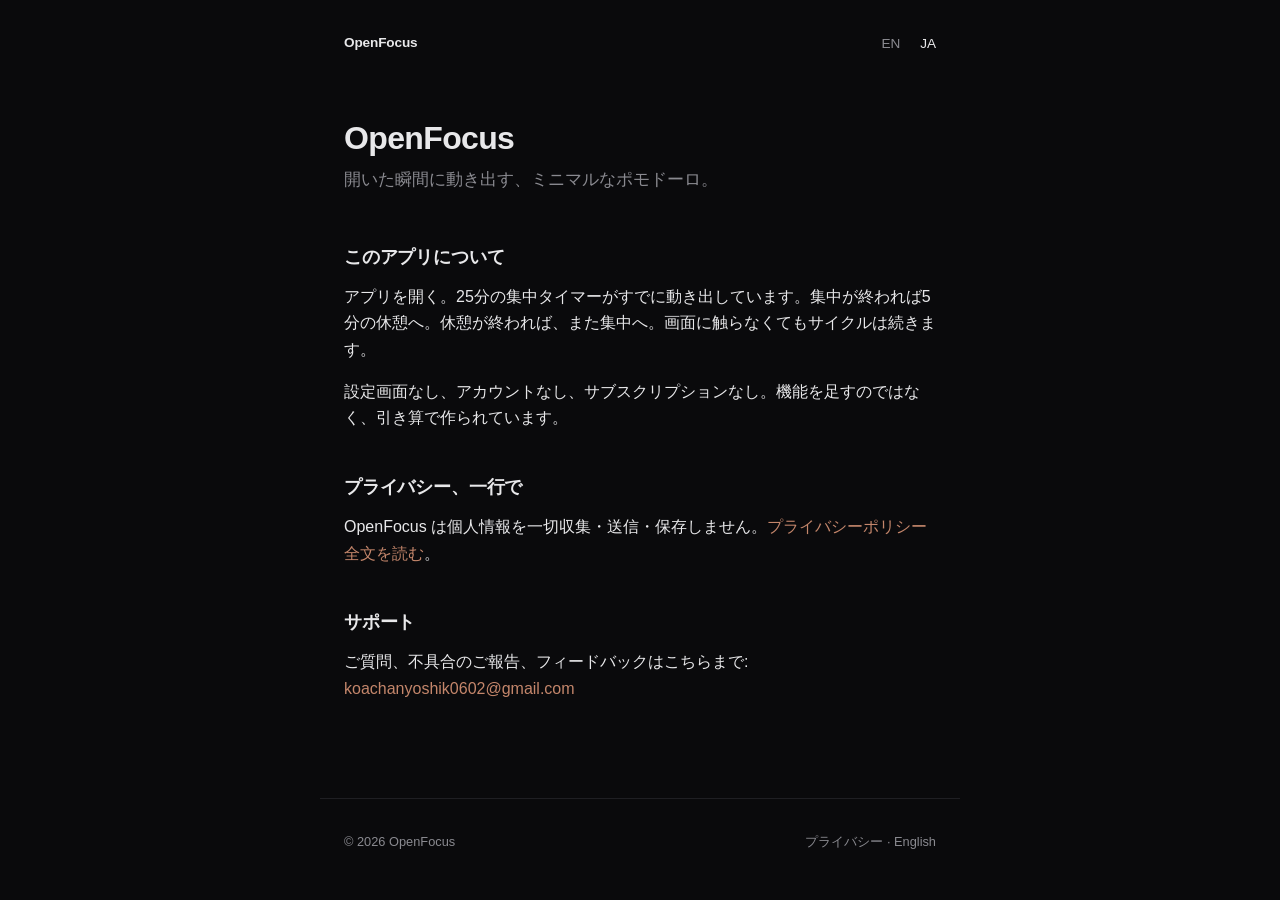
==== ja/index.html @ c1e65422 "feat: initial OpenFocus site with EN/JA privacy policy" ====
<!DOCTYPE html>
<html lang="ja">
<head>
<meta charset="UTF-8">
<meta name="viewport" content="width=device-width, initial-scale=1.0">
<title>OpenFocus — 開いた瞬間に動き出すミニマルなポモドーロ</title>
<meta name="description" content="OpenFocus は iOS 用のミニマルなポモドーロタイマーです。アプリを開いた瞬間に25分のタイマーが動き出します。設定なし、ログインなし。">
<meta name="theme-color" content="#0a0a0c">
<meta property="og:title" content="OpenFocus">
<meta property="og:description" content="開いた瞬間に動き出す、ミニマルなポモドーロ。">
<meta property="og:type" content="website">
<link rel="stylesheet" href="../assets/style.css">
</head>
<body>
<header>
  <a href="../" class="brand">OpenFocus</a>
  <nav>
    <a href="../">EN</a>
    <a href="./" class="active">JA</a>
  </nav>
</header>

<main>
  <h1>OpenFocus</h1>
  <p class="tagline">開いた瞬間に動き出す、ミニマルなポモドーロ。</p>

  <h2>このアプリについて</h2>
  <p>アプリを開く。25分の集中タイマーがすでに動き出しています。集中が終われば5分の休憩へ。休憩が終われば、また集中へ。画面に触らなくてもサイクルは続きます。</p>
  <p>設定画面なし、アカウントなし、サブスクリプションなし。機能を足すのではなく、引き算で作られています。</p>

  <h2>プライバシー、一行で</h2>
  <p>OpenFocus は個人情報を一切収集・送信・保存しません。<a href="privacy/">プライバシーポリシー全文を読む</a>。</p>

  <h2>サポート</h2>
  <p>ご質問、不具合のご報告、フィードバックはこちらまで: <a href="mailto:koachanyoshik0602@gmail.com">koachanyoshik0602@gmail.com</a></p>
</main>

<footer>
  <span>&copy; 2026 OpenFocus</span>
  <span><a href="privacy/">プライバシー</a> &middot; <a href="../">English</a></span>
</footer>
</body>
</html>
---- assets/style.css ----
:root {
  --bg: #0a0a0c;
  --bg-warm: #1a0f0a;
  --fg: #e8e8ea;
  --fg-muted: #8a8a90;
  --accent: #c4866b;
  --border: #1f1f23;
  --max-w: 640px;
}

* {
  box-sizing: border-box;
  margin: 0;
  padding: 0;
}

html {
  -webkit-text-size-adjust: 100%;
}

body {
  background: var(--bg);
  color: var(--fg);
  font-family: -apple-system, BlinkMacSystemFont, "SF Pro Text", "Helvetica Neue", "Hiragino Kaku Gothic ProN", sans-serif;
  font-size: 16px;
  line-height: 1.65;
  font-weight: 400;
  -webkit-font-smoothing: antialiased;
  -moz-osx-font-smoothing: grayscale;
  min-height: 100vh;
  display: flex;
  flex-direction: column;
}

main {
  flex: 1;
  max-width: var(--max-w);
  width: 100%;
  margin: 0 auto;
  padding: 4rem 1.5rem 3rem;
}

header {
  max-width: var(--max-w);
  width: 100%;
  margin: 0 auto;
  padding: 2rem 1.5rem 0;
  display: flex;
  justify-content: space-between;
  align-items: center;
  font-size: 0.85rem;
}

header .brand {
  font-weight: 600;
  letter-spacing: -0.01em;
  color: var(--fg);
  text-decoration: none;
}

header nav a {
  color: var(--fg-muted);
  text-decoration: none;
  margin-left: 1rem;
  transition: color 0.15s ease;
}

header nav a:hover,
header nav a.active {
  color: var(--fg);
}

footer {
  max-width: var(--max-w);
  width: 100%;
  margin: 0 auto;
  padding: 2rem 1.5rem 3rem;
  font-size: 0.8rem;
  color: var(--fg-muted);
  border-top: 1px solid var(--border);
  display: flex;
  justify-content: space-between;
  flex-wrap: wrap;
  gap: 0.75rem;
}

footer a {
  color: var(--fg-muted);
  text-decoration: none;
}

footer a:hover {
  color: var(--fg);
}

h1 {
  font-size: 2rem;
  font-weight: 600;
  letter-spacing: -0.02em;
  margin-bottom: 0.5rem;
  line-height: 1.2;
}

.tagline {
  color: var(--fg-muted);
  margin-bottom: 3rem;
  font-size: 1.05rem;
}

h2 {
  font-size: 1.15rem;
  font-weight: 600;
  letter-spacing: -0.01em;
  margin-top: 2.5rem;
  margin-bottom: 0.75rem;
}

h2:first-of-type {
  margin-top: 0;
}

p {
  margin-bottom: 1rem;
  color: var(--fg);
}

p.muted {
  color: var(--fg-muted);
}

ul {
  margin-bottom: 1rem;
  padding-left: 1.25rem;
}

li {
  margin-bottom: 0.4rem;
}

.meta {
  font-size: 0.85rem;
  color: var(--fg-muted);
  margin-bottom: 2.5rem;
}

a {
  color: var(--accent);
  text-decoration: none;
  border-bottom: 1px solid transparent;
  transition: border-color 0.15s ease;
}

a:hover {
  border-bottom-color: var(--accent);
}

.divider {
  border: none;
  border-top: 1px solid var(--border);
  margin: 2.5rem 0;
}

code {
  font-family: "SF Mono", Menlo, Consolas, monospace;
  font-size: 0.9em;
  background: rgba(255, 255, 255, 0.05);
  padding: 0.1em 0.35em;
  border-radius: 3px;
}

@media (max-width: 480px) {
  main {
    padding: 2.5rem 1.25rem 2rem;
  }
  header {
    padding: 1.5rem 1.25rem 0;
  }
  footer {
    padding: 1.5rem 1.25rem 2rem;
  }
  h1 {
    font-size: 1.65rem;
  }
}
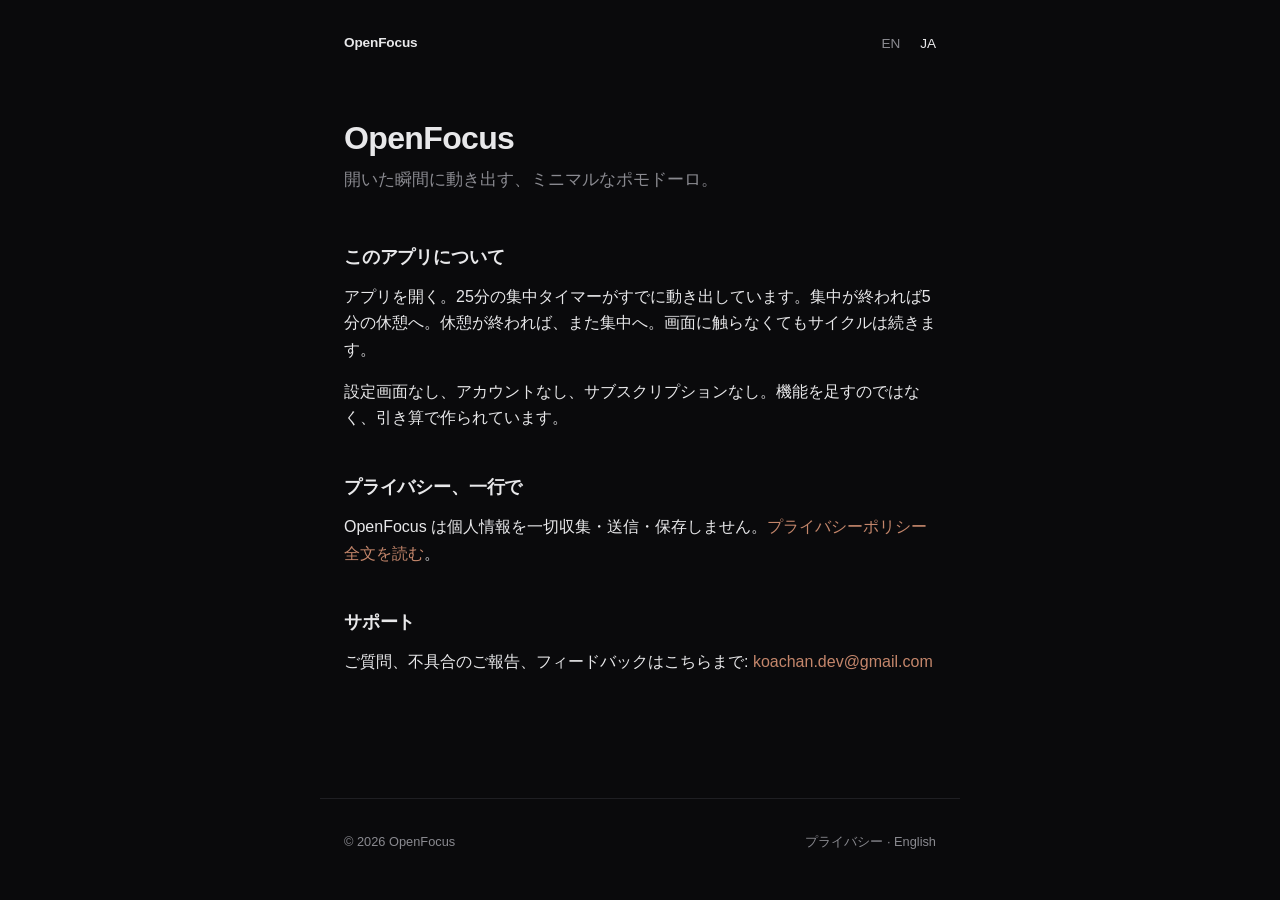
==== commit a47bc891: "chore: update contact email to koachan.dev@gmail.com" ====
--- a/ja/index.html
+++ b/ja/index.html
@@ -32,7 +32,7 @@
   <p>OpenFocus は個人情報を一切収集・送信・保存しません。<a href="privacy/">プライバシーポリシー全文を読む</a>。</p>
 
   <h2>サポート</h2>
-  <p>ご質問、不具合のご報告、フィードバックはこちらまで: <a href="mailto:koachanyoshik0602@gmail.com">koachanyoshik0602@gmail.com</a></p>
+  <p>ご質問、不具合のご報告、フィードバックはこちらまで: <a href="mailto:koachan.dev@gmail.com">koachan.dev@gmail.com</a></p>
 </main>
 
 <footer>
